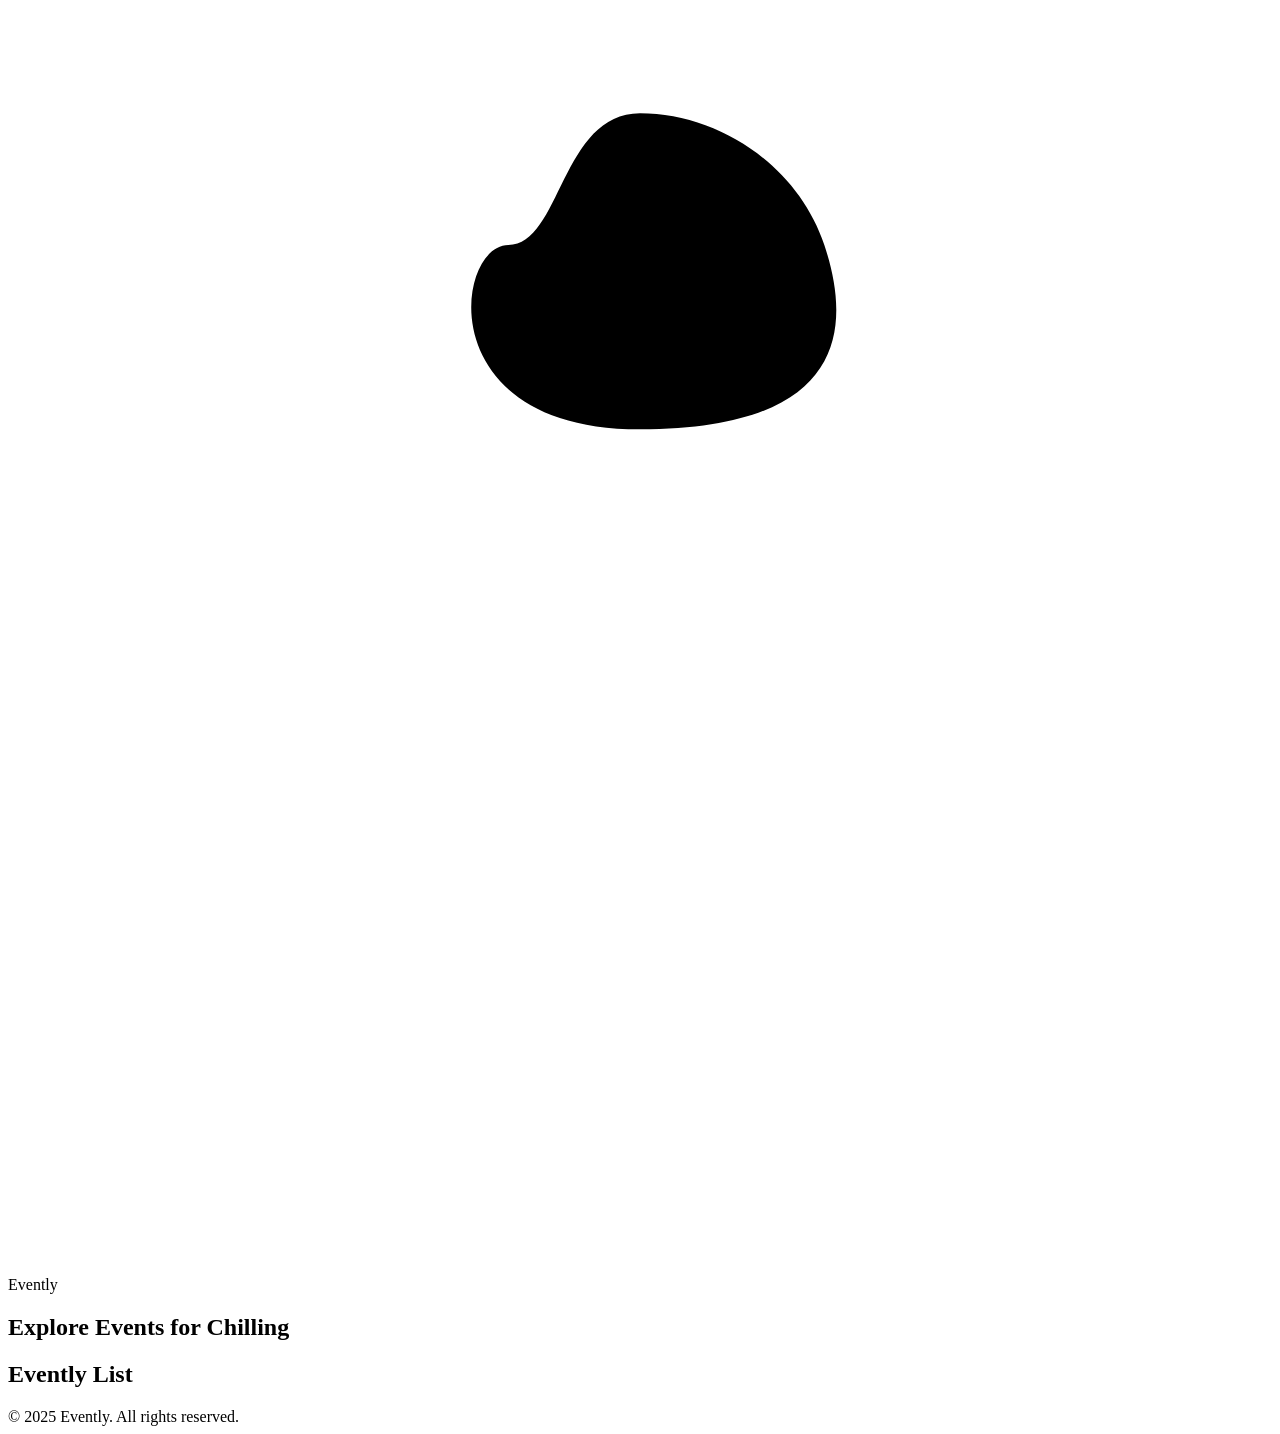
==== templates/index.html @ 20006f02 "img attr added" ====
<!DOCTYPE html>
<html lang="en">

<head>
  <meta charset="UTF-8" />
  <meta name="viewport" content="width=device-width, initial-scale=1.0" />
  <title>Evently</title>
  <link rel="icon" type="image/svg+xml" href="data:image/svg+xml,<svg xmlns='http://www.w3.org/2000/svg' viewBox='0 0 24 24'><path fill='%23f87171' d='M12 2c1.5 0 3 1 3.5 2.5S16 8 12 8s-3.5-3.5-2.5-3.5S10.5 2 12 2z'/></svg>">
  <link rel="stylesheet" href="static/style.css">
</head>

<body>
<header>
    <div class="logo">
        <svg viewBox="0 0 24 24"><path d="M12 2c1.5 0 3 1 3.5 2.5S16 8 12 8s-3.5-3.5-2.5-3.5S10.5 2 12 2z"/></svg>
        <span>Evently</span>
    </div>
</header>

<section class="carousel-section">
    <h1>Explore Events for Chilling</h1>
    <div class="carousel" id="carousel"></div>
</section>

<section class="list-section">
    <h2>Evently List</h2>
    <div id="event-list"></div>
    <div class="pagination" id="pagination"></div>
</section>

<footer>
    © 2025 Evently. All rights reserved.
</footer>

<script src="/static/script.js"></script>
</body>
</html>
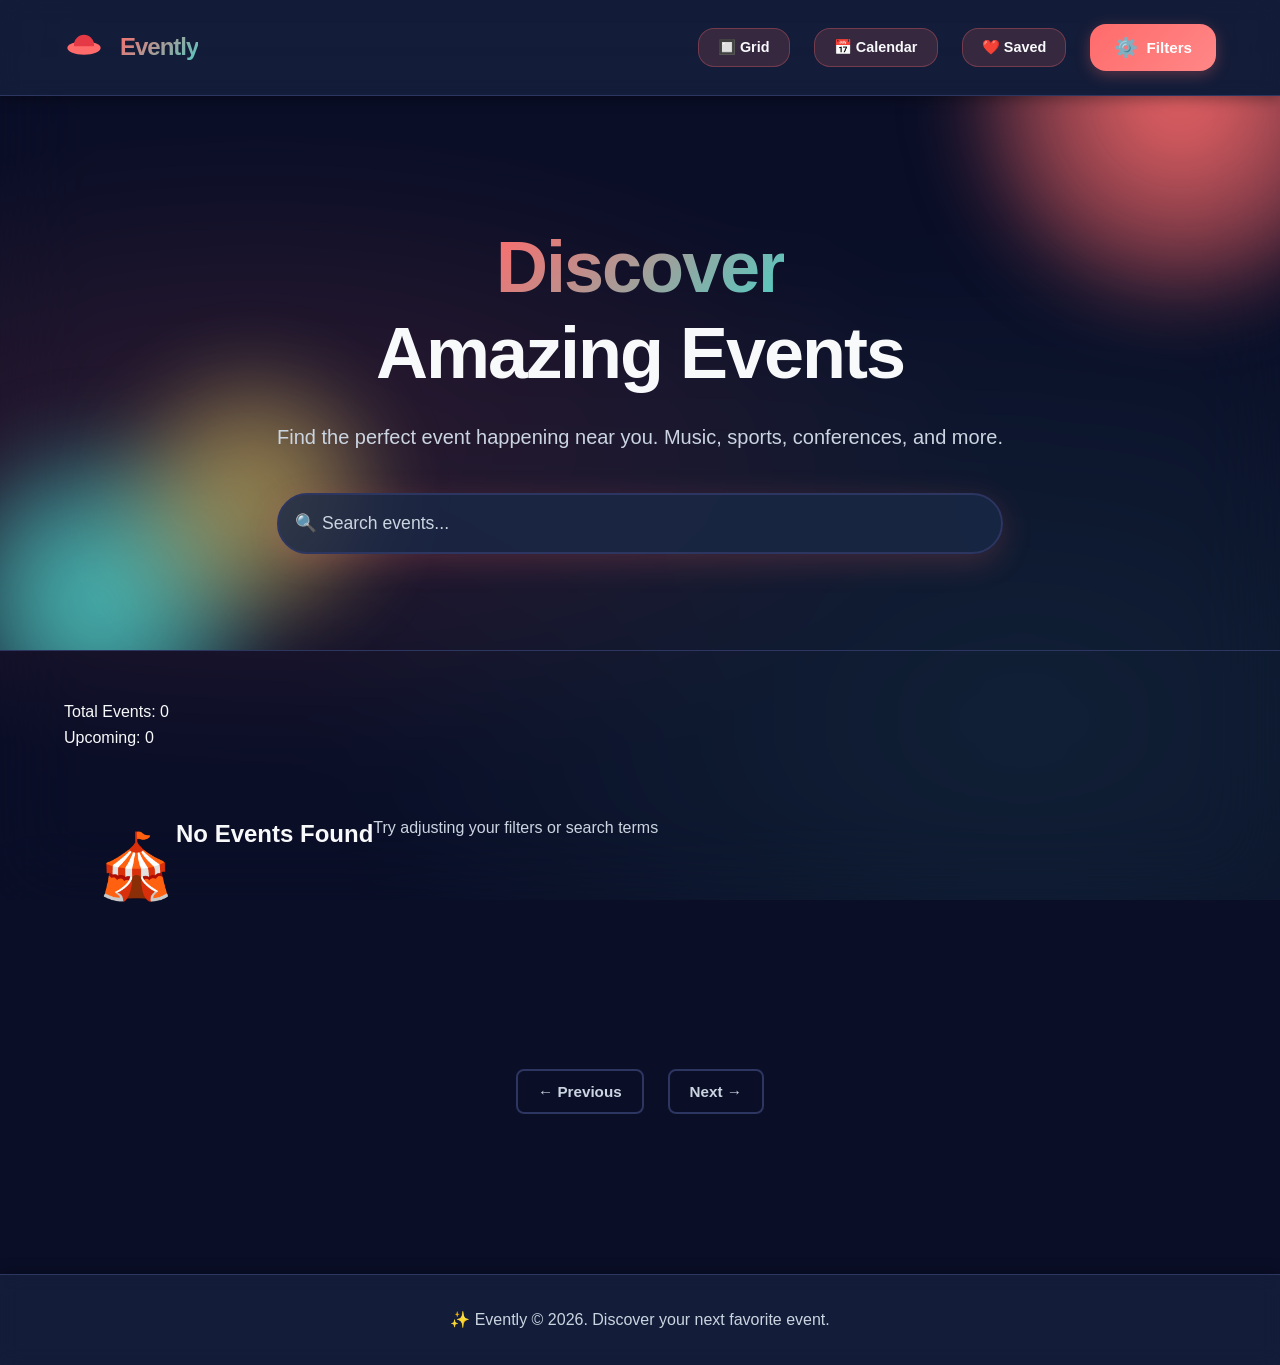
==== commit 3cf05ad2: "img label processed" ====
--- a/templates/index.html
+++ b/templates/index.html
@@ -1,37 +1,195 @@
 <!DOCTYPE html>
 <html lang="en">
+<head>
+    <meta charset="UTF-8">
+    <meta name="viewport" content="width=device-width, initial-scale=1.0">
+    <title>Evently — Discover Events</title>
+    <link rel="stylesheet" href="/static/style.css">
+</head>
+<body>
+    <div class="background-animation"></div>
+    <div class="background-blur"></div>
+    <header class="header">
+        <div class="container">
+            <div class="logo">
+                <svg viewBox="0 0 24 24" class="logo-icon" aria-hidden="true">
+                    <path class="hat-brim" d="M2 12c0 2.21 4.48 4 10 4s10-1.79 10-4-4.48-4-10-4S2 9.79 2 12z"/>
+                    <path class="hat-top" d="M6 10c0-3.31 2.69-6 6-6s6 2.69 6 6v1H6v-1z"/>
+                </svg>
+                <span class="logo-text">Evently</span>
+            </div>
+            <nav class="nav">
+                <button class="nav-btn" id="view-toggle" title="Toggle view">🔲 Grid</button>
+                <button class="nav-btn" id="calendar-btn" title="Calendar view">📅 Calendar</button>
+                <button class="nav-btn" id="favorites-btn" title="My favorites">❤️ Saved</button>
+                <button class="filter-btn" id="filter-toggle">
+                    <span class="filter-icon">⚙️</span> Filters
+                </button>
+            </nav>
+        </div>
+    </header>
 
-<head>
-  <meta charset="UTF-8" />
-  <meta name="viewport" content="width=device-width, initial-scale=1.0" />
-  <title>Evently</title>
-  <link rel="icon" type="image/svg+xml" href="data:image/svg+xml,<svg xmlns='http://www.w3.org/2000/svg' viewBox='0 0 24 24'><path fill='%23f87171' d='M12 2c1.5 0 3 1 3.5 2.5S16 8 12 8s-3.5-3.5-2.5-3.5S10.5 2 12 2z'/></svg>">
-  <link rel="stylesheet" href="static/style.css">
-</head>
+    <section class="hero">
+        <div class="hero-content">
+            <div class="hero-text">
+                <h1 class="hero-title">
+                    <span class="text-gradient">Discover</span>
+                    <br>
+                    Amazing Events
+                </h1>
+                <p class="hero-subtitle">Find the perfect event happening near you. Music, sports, conferences, and more.</p>
+            </div>
+            <div class="hero-search">
+                <div class="search-box">
+                    <input type="text" id="quick-search" placeholder="🔍 Search events...">
+                </div>
+            </div>
+        </div>
+        <div class="hero-decoration">
+            <div class="decoration-circle circle-1"></div>
+            <div class="decoration-circle circle-2"></div>
+            <div class="decoration-circle circle-3"></div>
+        </div>
+    </section>
 
-<body>
-<header>
-    <div class="logo">
-        <svg viewBox="0 0 24 24"><path d="M12 2c1.5 0 3 1 3.5 2.5S16 8 12 8s-3.5-3.5-2.5-3.5S10.5 2 12 2z"/></svg>
-        <span>Evently</span>
+    <aside class="filters-panel" id="filters-panel">
+        <div class="container">
+            <div class="filters-header">
+                <h2>Filter Events</h2>
+                <button class="close-filters" id="close-filters">✕</button>
+            </div>
+            <div class="filters-grid">
+                <div class="filter-group">
+                    <label for="city-select">📍 Location</label>
+                    <select id="city-select">
+                        <option value="">All Cities</option>
+                    </select>
+                </div>
+                <div class="filter-group">
+                    <label for="category-select">🎯 Category</label>
+                    <select id="category-select">
+                        <option value="">All Categories</option>
+                    </select>
+                </div>
+                <div class="filter-group">
+                    <label for="date-input">📅 Date</label>
+                    <input type="date" id="date-input">
+                </div>
+                <div class="filter-group">
+                    <label for="sort-select">📊 Sort</label>
+                    <select id="sort-select">
+                        <option value="date_desc">Latest First</option>
+                        <option value="date_asc">Earliest First</option>
+                        <option value="popular">Most Popular</option>
+                    </select>
+                </div>
+            </div>
+            <div class="filters-actions">
+                <button class="btn-primary" id="apply-filters">Apply Filters</button>
+                <button class="btn-secondary" id="reset-filters">Clear All</button>
+            </div>
+        </div>
+    </aside>
+
+    <main class="main-content">
+        <div class="container">
+            <div class="stats-bar" id="stats-bar">
+                <div class="stat-item">
+                    <span class="stat-label">Total Events:</span>
+                    <span class="stat-value" id="stat-total">0</span>
+                </div>
+                <div class="stat-item">
+                    <span class="stat-label">Upcoming:</span>
+                    <span class="stat-value" id="stat-upcoming">0</span>
+                </div>
+            </div>
+
+            <div id="loading" class="loading-state">
+                <div class="loader"></div>
+                <p>Finding amazing events...</p>
+            </div>
+
+            <div id="events-grid" class="events-grid">
+            </div>
+
+            <div id="calendar-view" class="calendar-view" style="display: none;">
+                <div class="calendar-header">
+                    <button id="prev-month">&lt;</button>
+                    <h3 id="month-year"></h3>
+                    <button id="next-month">&gt;</button>
+                </div>
+                <div id="calendar-grid"></div>
+            </div>
+
+            <div id="empty-state" class="empty-state" style="display: none;">
+                <div class="empty-icon">🎪</div>
+                <h3>No Events Found</h3>
+                <p>Try adjusting your filters or search terms</p>
+            </div>
+
+            <div id="pagination" class="pagination">
+                <button class="pagination-btn pagination-prev" id="prev-page">← Previous</button>
+                <div class="pagination-numbers" id="pagination-numbers"></div>
+                <button class="pagination-btn pagination-next" id="next-page">Next →</button>
+            </div>
+        </div>
+    </main>
+
+    <div id="event-modal" class="modal" style="display: none;">
+        <div class="modal-content">
+            <button class="modal-close" id="modal-close">&times;</button>
+            <div class="modal-body">
+                <img id="modal-image" src="" alt="" class="modal-image">
+                <div class="modal-info">
+                    <h2 id="modal-title"></h2>
+                    <p id="modal-description"></p>
+                    <div class="modal-meta">
+                        <div class="meta-group">
+                            <label>📍 Location:</label>
+                            <p id="modal-location"></p>
+                        </div>
+                        <div class="meta-group">
+                            <label>📅 Date:</label>
+                            <p id="modal-date"></p>
+                        </div>
+                        <div class="meta-group">
+                            <label>🎯 Category:</label>
+                            <p id="modal-category"></p>
+                        </div>
+                        <div class="meta-group">
+                            <label>🎤 Producer:</label>
+                            <p id="modal-producer"></p>
+                        </div>
+                    </div>
+                    <div class="modal-actions">
+                        <button class="btn-primary" id="modal-favorite">❤️ Add to Favorites</button>
+                        <button class="btn-secondary" id="modal-share">🔗 Share</button>
+                        <a id="modal-link" href="" target="_blank" class="btn-primary">Visit Event</a>
+                    </div>
+                </div>
+            </div>
+        </div>
     </div>
-</header>
 
-<section class="carousel-section">
-    <h1>Explore Events for Chilling</h1>
-    <div class="carousel" id="carousel"></div>
-</section>
+    <div id="share-modal" class="modal" style="display: none;">
+        <div class="modal-content modal-small">
+            <button class="modal-close" id="share-close">&times;</button>
+            <h3>Share Event</h3>
+            <div class="share-buttons">
+                <button class="share-btn" onclick="shareOnSocial('twitter')">🐦 Twitter</button>
+                <button class="share-btn" onclick="shareOnSocial('facebook')">📘 Facebook</button>
+                <button class="share-btn" onclick="shareOnSocial('whatsapp')">💬 WhatsApp</button>
+                <button class="share-btn" id="copy-link">🔗 Copy Link</button>
+            </div>
+        </div>
+    </div>
 
-<section class="list-section">
-    <h2>Evently List</h2>
-    <div id="event-list"></div>
-    <div class="pagination" id="pagination"></div>
-</section>
+    <footer class="footer">
+        <div class="container">
+            <p>✨ Evently © 2026. Discover your next favorite event.</p>
+        </div>
+    </footer>
 
-<footer>
-    © 2025 Evently. All rights reserved.
-</footer>
-
-<script src="/static/script.js"></script>
+    <script src="/static/script.js"></script>
 </body>
 </html>
--- a/static/style.css
+++ b/static/style.css
@@ -0,0 +1,835 @@
+:root {
+    --primary: #ff6b6b;
+    --primary-light: #ff8787;
+    --primary-dark: #e63946;
+    --secondary: #4ecdc4;
+    --accent: #ffe66d;
+    --bg-dark: #0a0e27;
+    --bg-secondary: #16213e;
+    --bg-tertiary: #1a2847;
+    --text-primary: #f8f9fa;
+    --text-secondary: #cbd5e1;
+    --border: #2d3561;
+    --spacing-xs: 0.5rem;
+    --spacing-sm: 1rem;
+    --spacing-md: 1.5rem;
+    --spacing-lg: 2rem;
+    --spacing-xl: 3rem;
+    --radius: 1rem;
+    --shadow-sm: 0 2px 8px rgba(0, 0, 0, 0.2);
+    --shadow-md: 0 8px 24px rgba(255, 107, 107, 0.15);
+    --shadow-lg: 0 20px 40px rgba(0, 0, 0, 0.4);
+    --transition: 0.35s cubic-bezier(0.4, 0, 0.2, 1);
+}
+
+* {
+    margin: 0;
+    padding: 0;
+    box-sizing: border-box;
+}
+
+html {
+    scroll-behavior: smooth;
+}
+
+body {
+    font-family: 'Segoe UI', Roboto, Oxygen, Ubuntu, Cantarell, 'Fira Sans', sans-serif;
+    background: var(--bg-dark);
+    color: var(--text-primary);
+    line-height: 1.6;
+    overflow-x: hidden;
+    position: relative;
+}
+
+@media (prefers-reduced-motion: reduce) {
+    * {
+        animation: none !important;
+        transition: none !important;
+    }
+}
+
+.background-animation {
+    position: fixed;
+    top: 0;
+    left: 0;
+    width: 100%;
+    height: 100%;
+    background: radial-gradient(ellipse at 20% 50%, rgba(255, 107, 107, 0.15) 0%, transparent 50%),
+                radial-gradient(ellipse at 80% 80%, rgba(78, 205, 196, 0.1) 0%, transparent 50%);
+    pointer-events: none;
+    z-index: 0;
+    animation: drift 20s ease-in-out infinite;
+}
+
+.background-blur {
+    position: fixed;
+    top: 0;
+    left: 0;
+    width: 100%;
+    height: 100%;
+    backdrop-filter: blur(40px);
+    pointer-events: none;
+    z-index: 0;
+}
+
+@keyframes drift {
+    0%, 100% { transform: translate(0, 0); }
+    50% { transform: translate(-20px, 20px); }
+}
+
+
+.container {
+    max-width: 1200px;
+    margin: 0 auto;
+    padding: 0 var(--spacing-md);
+}
+
+
+.header {
+    background: rgba(22, 33, 62, 0.8);
+    backdrop-filter: blur(10px);
+    border-bottom: 1px solid var(--border);
+    padding: var(--spacing-md) 0;
+    position: sticky;
+    top: 0;
+    z-index: 100;
+    box-shadow: 0 4px 12px rgba(0, 0, 0, 0.3);
+    animation: slideDown 0.6s ease;
+}
+
+@keyframes slideDown {
+    from {
+        transform: translateY(-100%);
+        opacity: 0;
+    }
+    to {
+        transform: translateY(0);
+        opacity: 1;
+    }
+}
+
+.header .container {
+    display: flex;
+    justify-content: space-between;
+    align-items: center;
+}
+
+.logo {
+    display: flex;
+    align-items: center;
+    gap: var(--spacing-sm);
+    cursor: pointer;
+    transition: transform var(--transition);
+}
+
+.logo:hover {
+    transform: scale(1.05);
+}
+
+.logo-icon {
+    width: 40px;
+    height: 40px;
+    animation: float 3s ease-in-out infinite;
+}
+
+@keyframes float {
+    0%, 100% { transform: translateY(0); }
+    50% { transform: translateY(-8px); }
+}
+
+.hat-brim {
+    fill: var(--primary);
+}
+
+.hat-top {
+    fill: var(--primary-dark);
+}
+
+.logo-text {
+    font-size: 1.5rem;
+    font-weight: 800;
+    background: linear-gradient(135deg, var(--primary), var(--secondary));
+    -webkit-background-clip: text;
+    -webkit-text-fill-color: transparent;
+    background-clip: text;
+    letter-spacing: -1px;
+}
+
+.nav {
+    display: flex;
+    gap: var(--spacing-md);
+    align-items: center;
+}
+
+.nav-btn {
+    display: inline-flex;
+    align-items: center;
+    gap: 0.5rem;
+    padding: 0.6rem 1.2rem;
+    background: rgba(255, 107, 107, 0.15);
+    color: var(--text-primary);
+    border: 1px solid rgba(255, 107, 107, 0.3);
+    border-radius: var(--radius);
+    font-size: 0.9rem;
+    font-weight: 600;
+    cursor: pointer;
+    transition: all var(--transition);
+    white-space: nowrap;
+}
+
+.nav-btn:hover {
+    background: rgba(255, 107, 107, 0.25);
+    border-color: var(--primary);
+    transform: translateY(-2px);
+    box-shadow: 0 4px 12px rgba(255, 107, 107, 0.2);
+}
+
+.nav-btn:active {
+    transform: translateY(0);
+}
+
+.filter-btn {
+    display: flex;
+    align-items: center;
+    gap: 0.5rem;
+    padding: 0.75rem 1.5rem;
+    background: linear-gradient(135deg, var(--primary), var(--primary-light));
+    color: white;
+    border: none;
+    border-radius: var(--radius);
+    font-size: 0.95rem;
+    font-weight: 700;
+    cursor: pointer;
+    transition: all var(--transition);
+    box-shadow: 0 4px 15px rgba(255, 107, 107, 0.3);
+}
+
+.filter-btn:hover {
+    transform: translateY(-3px);
+    box-shadow: 0 8px 25px rgba(255, 107, 107, 0.4);
+}
+
+.filter-icon {
+    font-size: 1.2rem;
+}
+
+
+.hero {
+    padding: 8rem var(--spacing-md) 6rem;
+    text-align: center;
+    position: relative;
+    overflow: hidden;
+    min-height: 500px;
+    display: flex;
+    align-items: center;
+    justify-content: center;
+}
+
+.hero-content {
+    position: relative;
+    z-index: 2;
+    max-width: 800px;
+    margin: 0 auto;
+    animation: fadeInUp 0.8s ease 0.2s both;
+}
+
+@keyframes fadeInUp {
+    from {
+        opacity: 0;
+        transform: translateY(30px);
+    }
+    to {
+        opacity: 1;
+        transform: translateY(0);
+    }
+}
+
+.hero-title {
+    font-size: clamp(2.5rem, 8vw, 4.5rem);
+    font-weight: 900;
+    margin-bottom: var(--spacing-md);
+    line-height: 1.2;
+    letter-spacing: -2px;
+}
+
+.text-gradient {
+    background: linear-gradient(135deg, var(--primary), var(--secondary));
+    -webkit-background-clip: text;
+    -webkit-text-fill-color: transparent;
+    background-clip: text;
+    animation: shimmer 3s ease-in-out infinite;
+}
+
+@keyframes shimmer {
+    0%, 100% { filter: brightness(1); }
+    50% { filter: brightness(1.1); }
+}
+
+.hero-subtitle {
+    font-size: 1.25rem;
+    color: var(--text-secondary);
+    margin-bottom: 2.5rem;
+    animation: fadeInUp 0.8s ease 0.4s both;
+}
+
+.hero-search {
+    animation: fadeInUp 0.8s ease 0.6s both;
+}
+
+.search-box {
+    background: rgba(26, 40, 71, 0.8);
+    backdrop-filter: blur(10px);
+    border: 2px solid var(--border);
+    border-radius: 2rem;
+    padding: 1rem;
+    box-shadow: 0 8px 32px rgba(255, 107, 107, 0.2);
+    transition: all var(--transition);
+}
+
+.search-box:hover,
+.search-box:focus-within {
+    border-color: var(--primary);
+    box-shadow: 0 12px 40px rgba(255, 107, 107, 0.3);
+    transform: translateY(-2px);
+}
+
+.search-box input {
+    width: 100%;
+    background: transparent;
+    border: none;
+    color: var(--text-primary);
+    font-size: 1.1rem;
+    outline: none;
+}
+
+.search-box input::placeholder {
+    color: var(--text-secondary);
+}
+
+.hero-decoration {
+    position: absolute;
+    top: 0;
+    right: 0;
+    width: 100%;
+    height: 100%;
+    z-index: 1;
+    pointer-events: none;
+}
+
+.decoration-circle {
+    position: absolute;
+    border-radius: 50%;
+    filter: blur(40px);
+}
+
+.circle-1 {
+    width: 400px;
+    height: 400px;
+    background: radial-gradient(circle, var(--primary), transparent);
+    top: -200px;
+    right: -100px;
+    animation: float 8s ease-in-out infinite;
+}
+
+.circle-2 {
+    width: 300px;
+    height: 300px;
+    background: radial-gradient(circle, var(--secondary), transparent);
+    bottom: -100px;
+    left: -50px;
+    animation: float 10s ease-in-out infinite 1s;
+}
+
+.circle-3 {
+    width: 250px;
+    height: 250px;
+    background: radial-gradient(circle, var(--accent), transparent);
+    top: 50%;
+    left: 10%;
+    animation: float 12s ease-in-out infinite 2s;
+    opacity: 0.6;
+}
+
+/* ============================================
+   FILTERS PANEL
+   ============================================ */
+
+.filters-panel {
+    background: rgba(22, 33, 62, 0.95);
+    backdrop-filter: blur(10px);
+    border-bottom: 1px solid var(--border);
+    padding: 0;
+    max-height: 0;
+    overflow: hidden;
+    transition: max-height var(--transition), padding var(--transition);
+    position: relative;
+    z-index: 50;
+}
+
+.filters-panel.active {
+    max-height: 600px;
+    padding: var(--spacing-lg) 0;
+}
+
+.filters-header {
+    display: flex;
+    justify-content: space-between;
+    align-items: center;
+    margin-bottom: var(--spacing-lg);
+}
+
+.filters-header h2 {
+    font-size: 1.5rem;
+    font-weight: 700;
+}
+
+.close-filters {
+    background: none;
+    border: none;
+    color: var(--text-primary);
+    font-size: 1.5rem;
+    cursor: pointer;
+    transition: transform var(--transition);
+}
+
+.close-filters:hover {
+    transform: rotate(90deg);
+}
+
+.filters-grid {
+    display: grid;
+    grid-template-columns: repeat(auto-fit, minmax(250px, 1fr));
+    gap: var(--spacing-lg);
+    margin-bottom: var(--spacing-lg);
+}
+
+.filter-group {
+    display: flex;
+    flex-direction: column;
+    gap: var(--spacing-sm);
+}
+
+.filter-group label {
+    font-weight: 700;
+    font-size: 0.95rem;
+    color: var(--text-primary);
+}
+
+.filter-group input,
+.filter-group select {
+    padding: 0.75rem 1rem;
+    background: rgba(26, 40, 71, 0.6);
+    color: var(--text-primary);
+    border: 2px solid var(--border);
+    border-radius: var(--radius);
+    font-family: inherit;
+    font-size: 1rem;
+    transition: all var(--transition);
+}
+
+.filter-group input:hover,
+.filter-group select:hover {
+    border-color: var(--primary);
+    background: rgba(26, 40, 71, 0.8);
+}
+
+.filter-group input:focus,
+.filter-group select:focus {
+    outline: none;
+    border-color: var(--primary);
+    background: rgba(26, 40, 71, 1);
+    box-shadow: 0 0 0 3px rgba(255, 107, 107, 0.1);
+}
+
+.filters-actions {
+    display: flex;
+    gap: var(--spacing-md);
+    justify-content: center;
+    flex-wrap: wrap;
+}
+
+
+.btn-primary,
+.btn-secondary {
+    padding: 0.75rem 2rem;
+    border: none;
+    border-radius: var(--radius);
+    font-size: 1rem;
+    font-weight: 700;
+    cursor: pointer;
+    transition: all var(--transition);
+    font-family: inherit;
+}
+
+.btn-primary {
+    background: linear-gradient(135deg, var(--primary), var(--primary-light));
+    color: white;
+    box-shadow: 0 4px 15px rgba(255, 107, 107, 0.3);
+}
+
+.btn-primary:hover {
+    transform: translateY(-2px);
+    box-shadow: 0 8px 25px rgba(255, 107, 107, 0.4);
+}
+
+.btn-secondary {
+    background: transparent;
+    color: var(--text-secondary);
+    border: 2px solid var(--border);
+}
+
+.btn-secondary:hover {
+    border-color: var(--primary);
+    color: var(--primary);
+    background: rgba(255, 107, 107, 0.1);
+}
+
+
+.main-content {
+    padding: var(--spacing-xl) 0;
+    min-height: 60vh;
+    position: relative;
+    z-index: 1;
+}
+
+
+.events-grid {
+    display: grid;
+    grid-template-columns: repeat(auto-fill, minmax(300px, 1fr));
+    gap: var(--spacing-lg);
+    animation: fadeInUp 0.8s ease 0.4s both;
+}
+
+.event-card {
+    background: rgba(26, 40, 71, 0.6);
+    backdrop-filter: blur(10px);
+    border: 1px solid var(--border);
+    border-radius: var(--radius);
+    overflow: hidden;
+    transition: all var(--transition);
+    cursor: pointer;
+    display: flex;
+    flex-direction: column;
+    box-shadow: 0 4px 20px rgba(0, 0, 0, 0.3);
+    position: relative;
+}
+
+.event-card::before {
+    content: '';
+    position: absolute;
+    top: 0;
+    left: 0;
+    right: 0;
+    height: 4px;
+    background: linear-gradient(90deg, var(--primary), var(--secondary));
+    transform: scaleX(0);
+    transform-origin: left;
+    transition: transform var(--transition);
+}
+
+.event-card:hover {
+    transform: translateY(-12px);
+    border-color: var(--primary);
+    box-shadow: 0 20px 40px rgba(255, 107, 107, 0.2);
+}
+
+.event-card:hover::before {
+    transform: scaleX(1);
+}
+
+.event-image {
+    width: 100%;
+    height: 220px;
+    background: linear-gradient(135deg, var(--bg-tertiary), var(--bg-secondary));
+    object-fit: cover;
+    position: relative;
+    overflow: hidden;
+}
+
+.event-image::after {
+    content: '';
+    position: absolute;
+    top: 0;
+    left: 0;
+    right: 0;
+    bottom: 0;
+    background: rgba(0, 0, 0, 0.2);
+    transition: opacity var(--transition);
+}
+
+.event-card:hover .event-image::after {
+    opacity: 0;
+}
+
+.event-content {
+    padding: var(--spacing-lg);
+    flex-grow: 1;
+    display: flex;
+    flex-direction: column;
+}
+
+.event-category {
+    font-size: 0.75rem;
+    color: var(--primary);
+    font-weight: 900;
+    text-transform: uppercase;
+    margin-bottom: var(--spacing-sm);
+    letter-spacing: 1px;
+}
+
+.event-title {
+    font-size: 1.35rem;
+    font-weight: 800;
+    margin-bottom: var(--spacing-sm);
+    color: var(--text-primary);
+    line-height: 1.35;
+}
+
+.event-description {
+    font-size: 0.9rem;
+    color: var(--text-secondary);
+    margin-bottom: var(--spacing-md);
+    flex-grow: 1;
+    line-height: 1.5;
+}
+
+.event-meta {
+    display: flex;
+    flex-direction: column;
+    gap: 0.75rem;
+    border-top: 1px solid var(--border);
+    padding-top: var(--spacing-md);
+    margin-top: auto;
+    font-size: 0.85rem;
+    color: var(--text-secondary);
+}
+
+.event-meta-item {
+    display: flex;
+    align-items: flex-start;
+    gap: 0.5rem;
+}
+
+.event-footer {
+    margin-top: var(--spacing-md);
+    padding-top: var(--spacing-md);
+    border-top: 1px solid var(--border);
+}
+
+.event-footer a {
+    display: block;
+    padding: 0.85rem 1.25rem;
+    background: linear-gradient(135deg, var(--primary), var(--primary-light));
+    color: white;
+    text-align: center;
+    text-decoration: none;
+    border-radius: calc(var(--radius) - 0.5rem);
+    font-weight: 700;
+    transition: all var(--transition);
+    box-shadow: 0 4px 12px rgba(255, 107, 107, 0.2);
+}
+
+.event-footer a:hover {
+    transform: translateY(-2px);
+    box-shadow: 0 8px 20px rgba(255, 107, 107, 0.3);
+}
+
+
+.loading-state {
+    text-align: center;
+    padding: 4rem var(--spacing-lg);
+}
+
+.loader {
+    width: 50px;
+    height: 50px;
+    border: 4px solid var(--border);
+    border-top-color: var(--primary);
+    border-right-color: var(--secondary);
+    border-radius: 50%;
+    animation: spin 1.5s linear infinite;
+    margin: 0 auto 1.5rem;
+}
+
+@keyframes spin {
+    to { transform: rotate(360deg); }
+}
+
+.loading-state p {
+    font-size: 1.1rem;
+    color: var(--text-secondary);
+}
+
+.empty-state {
+    text-align: center;
+    padding: 4rem var(--spacing-lg);
+}
+
+.empty-icon {
+    font-size: 4rem;
+    margin-bottom: var(--spacing-md);
+    animation: bounce 2s ease infinite;
+}
+
+@keyframes bounce {
+    0%, 100% { transform: translateY(0); }
+    50% { transform: translateY(-20px); }
+}
+
+.empty-state h3 {
+    font-size: 1.5rem;
+    margin-bottom: 0.5rem;
+    color: var(--text-primary);
+}
+
+.empty-state p {
+    color: var(--text-secondary);
+    font-size: 1rem;
+}
+
+
+.footer {
+    background: rgba(22, 33, 62, 0.8);
+    backdrop-filter: blur(10px);
+    border-top: 1px solid var(--border);
+    padding: var(--spacing-lg) 0;
+    text-align: center;
+    color: var(--text-secondary);
+    margin-top: var(--spacing-xl);
+    box-shadow: 0 -4px 12px rgba(0, 0, 0, 0.2);
+}
+
+.footer p {
+    font-weight: 500;
+}
+
+
+@media (max-width: 768px) {
+    :root {
+        --spacing-xl: 2rem;
+        --spacing-lg: 1.5rem;
+    }
+
+    .hero {
+        padding: 4rem var(--spacing-md) 3rem;
+        min-height: 400px;
+    }
+
+    .hero-title {
+        font-size: 2rem;
+    }
+
+    .hero-subtitle {
+        font-size: 1rem;
+    }
+
+    .events-grid {
+        grid-template-columns: 1fr;
+    }
+
+    .filters-grid {
+        grid-template-columns: 1fr;
+    }
+
+    .decoration-circle {
+        display: none;
+    }
+}
+
+@media (max-width: 480px) {
+    .header .container {
+        gap: var(--spacing-sm);
+    }
+
+    .filter-btn {
+        padding: 0.6rem 1rem;
+        font-size: 0.85rem;
+    }
+
+    .hero-title {
+        font-size: 1.5rem;
+    }
+
+    .event-title {
+        font-size: 1.1rem;
+    }
+
+    .btn-primary,
+    .btn-secondary {
+        width: 100%;
+    }
+}
+
+.pagination {
+    display: flex;
+    justify-content: center;
+    align-items: center;
+    gap: 0.75rem;
+    margin: var(--spacing-lg) 0;
+    flex-wrap: wrap;
+    padding: var(--spacing-lg) 0;
+}
+
+.pagination-btn {
+    padding: 0.75rem 1.25rem;
+    background: transparent;
+    color: var(--text-secondary);
+    border: 2px solid var(--border);
+    border-radius: calc(var(--radius) - 0.5rem);
+    font-size: 0.95rem;
+    font-weight: 700;
+    cursor: pointer;
+    transition: all var(--transition);
+    font-family: inherit;
+}
+
+.pagination-btn:hover:not(:disabled) {
+    border-color: var(--primary);
+    color: var(--primary);
+    box-shadow: 0 4px 12px rgba(255, 107, 107, 0.2);
+    transform: translateY(-2px);
+}
+
+.pagination-btn:disabled {
+    opacity: 0.5;
+    cursor: not-allowed;
+}
+
+.pagination-numbers {
+    display: flex;
+    gap: 0.5rem;
+    justify-content: center;
+    flex-wrap: wrap;
+}
+
+.pagination-number {
+    min-width: 2.5rem;
+    padding: 0.75rem;
+    background: transparent;
+    color: var(--text-secondary);
+    border: 2px solid var(--border);
+    border-radius: calc(var(--radius) - 0.5rem);
+    font-size: 0.9rem;
+    font-weight: 700;
+    cursor: pointer;
+    transition: all var(--transition);
+    font-family: inherit;
+}
+
+.pagination-number:hover {
+    border-color: var(--primary);
+    color: var(--primary);
+}
+
+.pagination-number.active {
+    background: linear-gradient(135deg, var(--primary), var(--primary-light));
+    color: white;
+    border-color: var(--primary);
+    box-shadow: 0 4px 12px rgba(255, 107, 107, 0.3);
+}
+
+.pagination-ellipsis {
+    color: var(--text-secondary);
+    font-weight: 700;
+    padding: 0 0.25rem;
+}
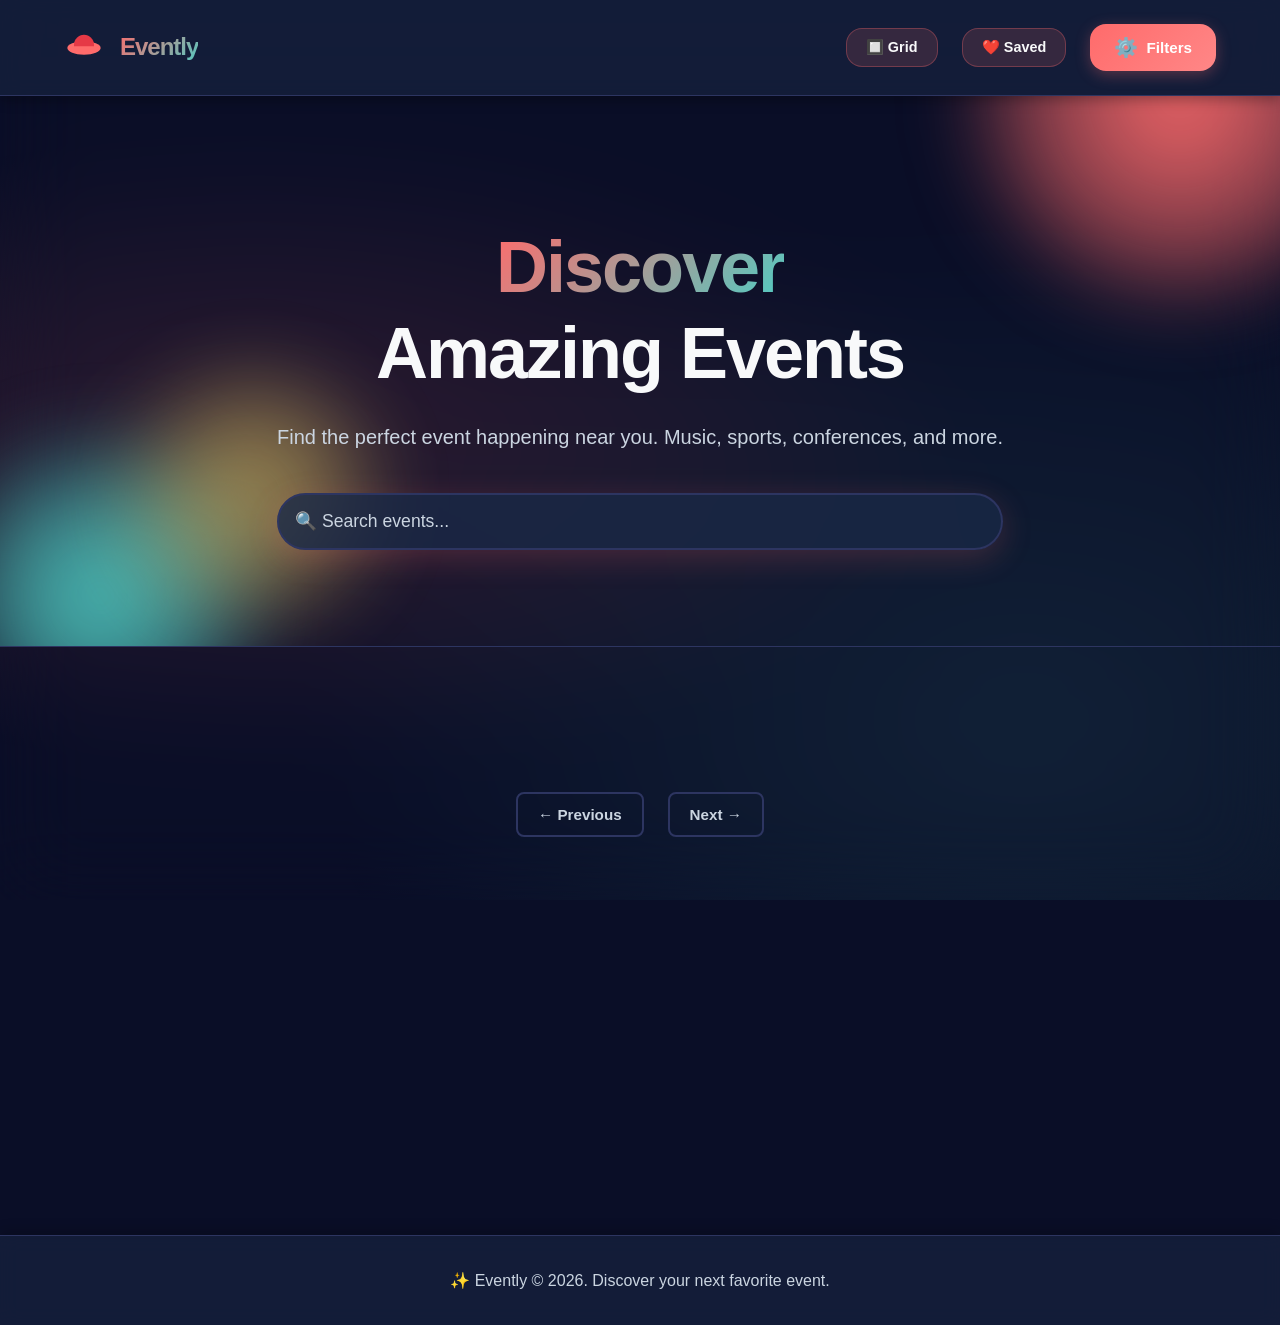
==== commit abfb84af: "time added" ====
--- a/templates/index.html
+++ b/templates/index.html
@@ -4,6 +4,7 @@
     <meta charset="UTF-8">
     <meta name="viewport" content="width=device-width, initial-scale=1.0">
     <title>Evently — Discover Events</title>
+    <link rel="icon" type="image/svg+xml" href="/static/favicon.svg">
     <link rel="stylesheet" href="/static/style.css">
 </head>
 <body>
@@ -13,14 +14,13 @@
         <div class="container">
             <div class="logo">
                 <svg viewBox="0 0 24 24" class="logo-icon" aria-hidden="true">
-                    <path class="hat-brim" d="M2 12c0 2.21 4.48 4 10 4s10-1.79 10-4-4.48-4-10-4S2 9.79 2 12z"/>
-                    <path class="hat-top" d="M6 10c0-3.31 2.69-6 6-6s6 2.69 6 6v1H6v-1z"/>
+                    <path class="hat-brim" d="M2 12c0 2.21 4.48 4 10 4s10-1.79 10-4-4.48-4-10-4S2 9.79 2 12z" style="fill:var(--primary);"/>
+                    <path class="hat-top" d="M6 10c0-3.31 2.69-6 6-6s6 2.69 6 6v1H6v-1z" style="fill:var(--primary-dark);"/>
                 </svg>
                 <span class="logo-text">Evently</span>
             </div>
             <nav class="nav">
                 <button class="nav-btn" id="view-toggle" title="Toggle view">🔲 Grid</button>
-                <button class="nav-btn" id="calendar-btn" title="Calendar view">📅 Calendar</button>
                 <button class="nav-btn" id="favorites-btn" title="My favorites">❤️ Saved</button>
                 <button class="filter-btn" id="filter-toggle">
                     <span class="filter-icon">⚙️</span> Filters
@@ -42,6 +42,7 @@
             <div class="hero-search">
                 <div class="search-box">
                     <input type="text" id="quick-search" placeholder="🔍 Search events...">
+                    <button id="clear-search" class="clear-search" type="button" title="Clear search" style="display:none;">✕</button>
                 </div>
             </div>
         </div>
@@ -76,6 +77,12 @@
                     <input type="date" id="date-input">
                 </div>
                 <div class="filter-group">
+                    <label for="upcoming-checkbox" style="display: flex; align-items: center; gap: 0.5rem; cursor: pointer;">
+                        <input type="checkbox" id="upcoming-checkbox" style="cursor: pointer; width: 18px; height: 18px;">
+                        ⏰ Upcoming Events Only
+                    </label>
+                </div>
+                <div class="filter-group">
                     <label for="sort-select">📊 Sort</label>
                     <select id="sort-select">
                         <option value="date_desc">Latest First</option>
@@ -93,16 +100,6 @@
 
     <main class="main-content">
         <div class="container">
-            <div class="stats-bar" id="stats-bar">
-                <div class="stat-item">
-                    <span class="stat-label">Total Events:</span>
-                    <span class="stat-value" id="stat-total">0</span>
-                </div>
-                <div class="stat-item">
-                    <span class="stat-label">Upcoming:</span>
-                    <span class="stat-value" id="stat-upcoming">0</span>
-                </div>
-            </div>
 
             <div id="loading" class="loading-state">
                 <div class="loader"></div>
@@ -112,20 +109,15 @@
             <div id="events-grid" class="events-grid">
             </div>
 
-            <div id="calendar-view" class="calendar-view" style="display: none;">
-                <div class="calendar-header">
-                    <button id="prev-month">&lt;</button>
-                    <h3 id="month-year"></h3>
-                    <button id="next-month">&gt;</button>
-                </div>
-                <div id="calendar-grid"></div>
-            </div>
+
 
             <div id="empty-state" class="empty-state" style="display: none;">
                 <div class="empty-icon">🎪</div>
                 <h3>No Events Found</h3>
                 <p>Try adjusting your filters or search terms</p>
             </div>
+
+            <div id="results-count" class="results-count">&nbsp;</div>
 
             <div id="pagination" class="pagination">
                 <button class="pagination-btn pagination-prev" id="prev-page">← Previous</button>
@@ -135,10 +127,11 @@
         </div>
     </main>
 
-    <div id="event-modal" class="modal" style="display: none;">
-        <div class="modal-content">
-            <button class="modal-close" id="modal-close">&times;</button>
-            <div class="modal-body">
+    <div id="event-modal-backdrop" class="modal-backdrop">
+        <div id="event-modal" class="modal">
+            <div class="modal-content">
+                <button class="modal-close" id="modal-close">&times;</button>
+                <div class="modal-body">
                 <img id="modal-image" src="" alt="" class="modal-image">
                 <div class="modal-info">
                     <h2 id="modal-title"></h2>
@@ -160,12 +153,17 @@
                             <label>🎤 Producer:</label>
                             <p id="modal-producer"></p>
                         </div>
+                        <div class="meta-group transport-info" id="transport-info" style="display: none;">
+                            <label>🚌 Nearby Bus Lines:</label>
+                            <div id="transport-content"></div>
+                        </div>
                     </div>
                     <div class="modal-actions">
                         <button class="btn-primary" id="modal-favorite">❤️ Add to Favorites</button>
                         <button class="btn-secondary" id="modal-share">🔗 Share</button>
                         <a id="modal-link" href="" target="_blank" class="btn-primary">Visit Event</a>
                     </div>
+                </div>
                 </div>
             </div>
         </div>
--- a/static/style.css
+++ b/static/style.css
@@ -1,3 +1,4 @@
+/*css vars*/
 :root {
     --primary: #ff6b6b;
     --primary-light: #ff8787;
@@ -22,6 +23,9 @@
     --transition: 0.35s cubic-bezier(0.4, 0, 0.2, 1);
 }
 
+/* ============================================
+   RESET & BASE
+   ============================================ */
 * {
     margin: 0;
     padding: 0;
@@ -48,6 +52,9 @@
     }
 }
 
+/* ============================================
+   BACKGROUND
+   ============================================ */
 .background-animation {
     position: fixed;
     top: 0;
@@ -77,14 +84,18 @@
     50% { transform: translate(-20px, 20px); }
 }
 
-
+/* ============================================
+   LAYOUT
+   ============================================ */
 .container {
     max-width: 1200px;
     margin: 0 auto;
     padding: 0 var(--spacing-md);
 }
 
-
+/* ============================================
+   HEADER
+   ============================================ */
 .header {
     background: rgba(22, 33, 62, 0.8);
     backdrop-filter: blur(10px);
@@ -98,14 +109,8 @@
 }
 
 @keyframes slideDown {
-    from {
-        transform: translateY(-100%);
-        opacity: 0;
-    }
-    to {
-        transform: translateY(0);
-        opacity: 1;
-    }
+    from { transform: translateY(-100%); opacity: 0; }
+    to { transform: translateY(0); opacity: 1; }
 }
 
 .header .container {
@@ -137,13 +142,8 @@
     50% { transform: translateY(-8px); }
 }
 
-.hat-brim {
-    fill: var(--primary);
-}
-
-.hat-top {
-    fill: var(--primary-dark);
-}
+.hat-brim { fill: var(--primary); }
+.hat-top { fill: var(--primary-dark); }
 
 .logo-text {
     font-size: 1.5rem;
@@ -209,11 +209,11 @@
     box-shadow: 0 8px 25px rgba(255, 107, 107, 0.4);
 }
 
-.filter-icon {
-    font-size: 1.2rem;
-}
-
-
+.filter-icon { font-size: 1.2rem; }
+
+/* ============================================
+   HERO
+   ============================================ */
 .hero {
     padding: 8rem var(--spacing-md) 6rem;
     text-align: center;
@@ -234,14 +234,8 @@
 }
 
 @keyframes fadeInUp {
-    from {
-        opacity: 0;
-        transform: translateY(30px);
-    }
-    to {
-        opacity: 1;
-        transform: translateY(0);
-    }
+    from { opacity: 0; transform: translateY(30px); }
+    to { opacity: 1; transform: translateY(0); }
 }
 
 .hero-title {
@@ -276,7 +270,13 @@
     animation: fadeInUp 0.8s ease 0.6s both;
 }
 
+/* ============================================
+   SEARCH BOX
+   ============================================ */
 .search-box {
+    position: relative;
+    display: flex;
+    align-items: center;
     background: rgba(26, 40, 71, 0.8);
     backdrop-filter: blur(10px);
     border: 2px solid var(--border);
@@ -306,6 +306,33 @@
     color: var(--text-secondary);
 }
 
+.clear-search {
+    position: absolute;
+    right: 0.75rem;
+    top: 50%;
+    transform: translateY(-50%);
+    background: none;
+    border: none;
+    color: var(--text-secondary);
+    font-size: 1.2rem;
+    cursor: pointer;
+    padding: 0 0.25rem;
+    border-radius: 50%;
+    transition: background 0.2s, color 0.2s;
+    z-index: 2;
+    display: none;
+}
+
+.clear-search:focus,
+.clear-search:hover {
+    background: rgba(255,255,255,0.12);
+    color: var(--primary);
+    outline: none;
+}
+
+/* ============================================
+   HERO DECORATION
+   ============================================ */
 .hero-decoration {
     position: absolute;
     top: 0;
@@ -353,7 +380,6 @@
 /* ============================================
    FILTERS PANEL
    ============================================ */
-
 .filters-panel {
     background: rgba(22, 33, 62, 0.95);
     backdrop-filter: blur(10px);
@@ -448,7 +474,9 @@
     flex-wrap: wrap;
 }
 
-
+/* ============================================
+   BUTTONS
+   ============================================ */
 .btn-primary,
 .btn-secondary {
     padding: 0.75rem 2rem;
@@ -459,6 +487,9 @@
     cursor: pointer;
     transition: all var(--transition);
     font-family: inherit;
+    text-decoration: none;
+    display: inline-block;
+    text-align: center;
 }
 
 .btn-primary {
@@ -484,7 +515,9 @@
     background: rgba(255, 107, 107, 0.1);
 }
 
-
+/* ============================================
+   MAIN CONTENT
+   ============================================ */
 .main-content {
     padding: var(--spacing-xl) 0;
     min-height: 60vh;
@@ -492,7 +525,26 @@
     z-index: 1;
 }
 
-
+/* ============================================
+   RESULTS COUNT
+   ============================================ */
+.results-count {
+    text-align: right;
+    font-size: 0.98rem;
+    color: var(--text-secondary);
+    margin: 0.5rem 0;
+    min-height: 1.5em;
+    letter-spacing: 0.01em;
+}
+
+.results-count strong {
+    color: var(--primary);
+    font-weight: 700;
+}
+
+/* ============================================
+   EVENTS GRID
+   ============================================ */
 .events-grid {
     display: grid;
     grid-template-columns: repeat(auto-fill, minmax(300px, 1fr));
@@ -500,6 +552,62 @@
     animation: fadeInUp 0.8s ease 0.4s both;
 }
 
+/* LIST VIEW */
+.events-grid.list-view {
+    display: flex !important;
+    flex-direction: column;
+    gap: 1.5rem;
+}
+
+.events-grid.list-view .event-card {
+    display: flex;
+    flex-direction: row;
+    align-items: stretch;
+    min-height: 160px;
+    padding: 0.5rem 1rem;
+}
+
+.events-grid.list-view .event-image {
+    width: 180px;
+    height: 120px;
+    object-fit: cover;
+    border-radius: 0.75rem;
+    margin-right: 1.5rem;
+    flex-shrink: 0;
+}
+
+.events-grid.list-view .event-content {
+    flex: 1;
+    display: flex;
+    flex-direction: column;
+    justify-content: space-between;
+}
+
+.events-grid.list-view .event-header {
+    display: flex;
+    justify-content: space-between;
+    align-items: flex-start;
+}
+
+.events-grid.list-view .event-title {
+    font-size: 1.3rem;
+    margin: 0 0 0.25rem 0;
+}
+
+.events-grid.list-view .event-description {
+    margin: 0.5rem 0;
+    color: var(--text-secondary);
+}
+
+.events-grid.list-view .event-footer {
+    display: flex;
+    gap: 1rem;
+    margin-top: 0.5rem;
+}
+
+/* ============================================
+   EVENT CARD
+   ============================================ */
 .event-card {
     background: rgba(26, 40, 71, 0.6);
     backdrop-filter: blur(10px);
@@ -542,23 +650,6 @@
     height: 220px;
     background: linear-gradient(135deg, var(--bg-tertiary), var(--bg-secondary));
     object-fit: cover;
-    position: relative;
-    overflow: hidden;
-}
-
-.event-image::after {
-    content: '';
-    position: absolute;
-    top: 0;
-    left: 0;
-    right: 0;
-    bottom: 0;
-    background: rgba(0, 0, 0, 0.2);
-    transition: opacity var(--transition);
-}
-
-.event-card:hover .event-image::after {
-    opacity: 0;
 }
 
 .event-content {
@@ -566,6 +657,14 @@
     flex-grow: 1;
     display: flex;
     flex-direction: column;
+}
+
+.event-header {
+    display: flex;
+    align-items: flex-start;
+    justify-content: space-between;
+    gap: var(--spacing-sm);
+    margin-bottom: var(--spacing-sm);
 }
 
 .event-category {
@@ -604,20 +703,17 @@
     color: var(--text-secondary);
 }
 
-.event-meta-item {
-    display: flex;
-    align-items: flex-start;
-    gap: 0.5rem;
-}
-
 .event-footer {
     margin-top: var(--spacing-md);
     padding-top: var(--spacing-md);
     border-top: 1px solid var(--border);
+    display: flex;
+    gap: 0.75rem;
+    flex-wrap: wrap;
 }
 
 .event-footer a {
-    display: block;
+    flex: 1;
     padding: 0.85rem 1.25rem;
     background: linear-gradient(135deg, var(--primary), var(--primary-light));
     color: white;
@@ -634,7 +730,32 @@
     box-shadow: 0 8px 20px rgba(255, 107, 107, 0.3);
 }
 
-
+.favorite-btn {
+    background: none;
+    border: none;
+    font-size: 1.5rem;
+    cursor: pointer;
+    margin-left: auto;
+    color: var(--primary);
+    transition: color var(--transition), transform var(--transition);
+    padding: 0.25rem 0.5rem;
+    border-radius: 50%;
+    outline: none;
+    flex-shrink: 0;
+}
+
+.favorite-btn.favorited {
+    color: var(--primary-dark);
+    transform: scale(1.15);
+}
+
+.favorite-btn:focus {
+    box-shadow: 0 0 0 2px var(--primary-light);
+}
+
+/* ============================================
+   LOADING & EMPTY STATES
+   ============================================ */
 .loading-state {
     text-align: center;
     padding: 4rem var(--spacing-lg);
@@ -687,79 +808,296 @@
     font-size: 1rem;
 }
 
-
-.footer {
-    background: rgba(22, 33, 62, 0.8);
-    backdrop-filter: blur(10px);
-    border-top: 1px solid var(--border);
-    padding: var(--spacing-lg) 0;
+/* ============================================
+   MODAL BACKDROP
+   ============================================ */
+.modal-backdrop {
+    display: none;
+    position: fixed;
+    top: 0;
+    left: 0;
+    width: 100vw;
+    height: 100vh;
+    background: rgba(0, 0, 0, 0.7);
+    z-index: 199;
+    align-items: center;
+    justify-content: center;
+    overflow-y: auto;
+    padding: 2rem;
+    animation: fadeInBackdrop 0.3s ease;
+}
+
+.modal-backdrop.active {
+    display: flex;
+}
+
+@keyframes fadeInBackdrop {
+    from { opacity: 0; }
+    to { opacity: 1; }
+}
+
+/* ============================================
+   EVENT MODAL
+   ============================================ */
+.modal {
+    display: block;
+    width: 100%;
+}
+
+#event-modal {
+    display: block !important;
+    position: relative;
+    background: none;
+    padding: 0;
+    width: 100%;
+    max-width: 1100px;
+    height: auto;
+    z-index: auto;
+    margin: auto;
+    animation: fadeInModal 0.3s ease;
+}
+
+@keyframes fadeInModal {
+    from { opacity: 0; transform: scale(0.97); }
+    to { opacity: 1; transform: scale(1); }
+}
+
+.modal-content {
+    position: relative;
+    background: rgba(18, 24, 48, 0.98);
+    border-radius: 1rem;
+    width: 100%;
+    max-height: 90vh;
+    overflow: auto;
+    box-shadow: var(--shadow-lg);
+    border: 1px solid var(--border);
+}
+
+.modal-close {
+    position: absolute;
+    top: 1rem;
+    right: 1rem;
+    background: rgba(255, 255, 255, 0.12);
+    border: none;
+    color: var(--primary);
+    font-size: 1.5rem;
+    border-radius: 50%;
+    width: 2.5rem;
+    height: 2.5rem;
+    display: flex;
+    align-items: center;
+    justify-content: center;
+    cursor: pointer;
+    z-index: 10;
+    transition: background 0.2s, color 0.2s, box-shadow 0.2s;
+    box-shadow: 0 2px 8px rgba(255, 107, 107, 0.12);
+}
+
+.modal-close:hover,
+.modal-close:focus {
+    background: var(--primary);
+    color: #fff;
+    outline: none;
+}
+
+.modal-body {
+    display: flex;
+    gap: var(--spacing-lg);
+    padding: var(--spacing-lg);
+    align-items: flex-start;
+}
+
+.modal-image {
+    width: 48%;
+    max-height: 60vh;
+    object-fit: cover;
+    border-radius: 0.75rem;
+    flex-shrink: 0;
+}
+
+.modal-info {
+    width: 52%;
+    color: var(--text-secondary);
+    display: flex;
+    flex-direction: column;
+}
+
+.modal-info h2 {
+    color: var(--text-primary);
+    margin-bottom: 0.5rem;
+    padding-right: 3rem; /* space for close button */
+}
+
+.modal-info p {
+    margin-bottom: 1rem;
+}
+
+#modal-description {
+    white-space: pre-wrap;
+    word-break: break-word;
+    overflow: auto;
+    max-height: 28vh;
+    color: var(--text-secondary);
+}
+
+/* ============================================
+   MODAL META
+   ============================================ */
+.modal-meta {
+    display: flex;
+    flex-direction: column;
+    gap: 0.75rem;
+    margin-top: var(--spacing-md);
+}
+
+.modal-meta .meta-group {
+    background: rgba(76, 205, 196, 0.1);
+    padding: 0.75rem 1rem;
+    border-radius: var(--radius);
+    border-left: 4px solid var(--secondary);
+}
+
+.modal-meta .meta-group label {
+    display: block;
+    font-weight: 700;
+    color: var(--secondary);
+    margin-bottom: 0.25rem;
+    font-size: 0.85rem;
+}
+
+.modal-meta .meta-group p {
+    color: var(--text-secondary);
+    margin: 0;
+    font-size: 0.95rem;
+}
+
+/* ============================================
+   MODAL ACTIONS
+   ============================================ */
+.modal-actions {
+    display: flex;
+    gap: var(--spacing-sm);
+    flex-wrap: wrap;
+    margin-top: var(--spacing-md);
+    align-items: center;
+}
+
+.modal-actions .btn-primary,
+.modal-actions .btn-secondary {
+    flex: 1 1 140px;
+    min-width: 140px;
+    padding: 0.75rem 1rem;
+}
+
+@media (max-width: 600px) {
+    .modal-actions {
+        flex-direction: column;
+    }
+    .modal-actions .btn-primary,
+    .modal-actions .btn-secondary {
+        width: 100%;
+        min-width: 0;
+    }
+}
+
+/* ============================================
+   TRANSPORT INFO
+   ============================================ */
+.transport-info {
+    background: rgba(255, 107, 107, 0.1);
+    padding: 1rem;
+    border-radius: var(--radius);
+    border-left: 4px solid var(--primary);
+    margin-top: 0.75rem;
+}
+
+.transport-info label {
+    display: block;
+    font-weight: 700;
+    color: var(--primary);
+    margin-bottom: 0.5rem;
+}
+
+.bus-line-item {
+    background: rgba(255, 255, 255, 0.05);
+    padding: 0.75rem;
+    border-radius: calc(var(--radius) - 0.5rem);
+    margin: 0.5rem 0;
+    display: flex;
+    align-items: center;
+    gap: 0.75rem;
+}
+
+.bus-line-badge {
+    background: linear-gradient(135deg, var(--primary), var(--primary-light));
+    color: white;
+    padding: 0.25rem 0.75rem;
+    border-radius: calc(var(--radius) - 0.75rem);
+    font-weight: 700;
+    font-size: 0.85rem;
+    flex-shrink: 0;
+}
+
+#transport-content .transport-empty {
+    color: var(--text-secondary);
+    font-size: 1rem;
     text-align: center;
-    color: var(--text-secondary);
-    margin-top: var(--spacing-xl);
-    box-shadow: 0 -4px 12px rgba(0, 0, 0, 0.2);
-}
-
-.footer p {
-    font-weight: 500;
-}
-
-
-@media (max-width: 768px) {
-    :root {
-        --spacing-xl: 2rem;
-        --spacing-lg: 1.5rem;
-    }
-
-    .hero {
-        padding: 4rem var(--spacing-md) 3rem;
-        min-height: 400px;
-    }
-
-    .hero-title {
-        font-size: 2rem;
-    }
-
-    .hero-subtitle {
-        font-size: 1rem;
-    }
-
-    .events-grid {
-        grid-template-columns: 1fr;
-    }
-
-    .filters-grid {
-        grid-template-columns: 1fr;
-    }
-
-    .decoration-circle {
-        display: none;
-    }
-}
-
-@media (max-width: 480px) {
-    .header .container {
-        gap: var(--spacing-sm);
-    }
-
-    .filter-btn {
-        padding: 0.6rem 1rem;
-        font-size: 0.85rem;
-    }
-
-    .hero-title {
-        font-size: 1.5rem;
-    }
-
-    .event-title {
-        font-size: 1.1rem;
-    }
-
-    .btn-primary,
-    .btn-secondary {
-        width: 100%;
-    }
-}
-
+    padding: var(--spacing-sm) 0;
+    font-style: italic;
+}
+
+/* ============================================
+   SHARE MODAL
+   ============================================ */
+#share-modal {
+    position: fixed;
+    top: 0;
+    left: 0;
+    width: 100%;
+    height: 100%;
+    display: none;
+    align-items: center;
+    justify-content: center;
+    background: rgba(0, 0, 0, 0.6);
+    z-index: 300;
+    padding: var(--spacing-lg);
+}
+
+.modal-small {
+    max-width: 400px;
+    padding: var(--spacing-lg);
+}
+
+.share-buttons {
+    display: flex;
+    flex-wrap: wrap;
+    gap: var(--spacing-sm);
+    margin-top: var(--spacing-md);
+    justify-content: center;
+}
+
+.share-btn {
+    background: linear-gradient(135deg, var(--secondary), var(--primary-light));
+    color: white;
+    border: none;
+    border-radius: var(--radius);
+    padding: 0.6rem 1.2rem;
+    font-size: 1rem;
+    font-weight: 600;
+    cursor: pointer;
+    transition: all var(--transition);
+    box-shadow: 0 2px 8px rgba(78, 205, 196, 0.15);
+}
+
+.share-btn:hover {
+    background: linear-gradient(135deg, var(--primary), var(--secondary));
+    box-shadow: 0 4px 16px rgba(78, 205, 196, 0.25);
+    transform: translateY(-2px);
+}
+
+/* ============================================
+   PAGINATION
+   ============================================ */
 .pagination {
     display: flex;
     justify-content: center;
@@ -832,4 +1170,64 @@
     color: var(--text-secondary);
     font-weight: 700;
     padding: 0 0.25rem;
+}
+
+/* ============================================
+   FOOTER
+   ============================================ */
+.footer {
+    background: rgba(22, 33, 62, 0.8);
+    backdrop-filter: blur(10px);
+    border-top: 1px solid var(--border);
+    padding: var(--spacing-lg) 0;
+    text-align: center;
+    color: var(--text-secondary);
+    margin-top: var(--spacing-xl);
+    box-shadow: 0 -4px 12px rgba(0, 0, 0, 0.2);
+}
+
+.footer p {
+    font-weight: 500;
+}
+
+/* ============================================
+   RESPONSIVE
+   ============================================ */
+@media (max-width: 768px) {
+    :root {
+        --spacing-xl: 2rem;
+        --spacing-lg: 1.5rem;
+    }
+
+    .hero {
+        padding: 4rem var(--spacing-md) 3rem;
+        min-height: 400px;
+    }
+
+    .hero-title { font-size: 2rem; }
+    .hero-subtitle { font-size: 1rem; }
+    .events-grid { grid-template-columns: 1fr; }
+    .filters-grid { grid-template-columns: 1fr; }
+    .decoration-circle { display: none; }
+
+    .modal-body {
+        flex-direction: column;
+    }
+
+    .modal-image,
+    .modal-info {
+        width: 100%;
+    }
+
+    .modal-info h2 {
+        padding-right: 3rem;
+    }
+}
+
+@media (max-width: 480px) {
+    .header .container { gap: var(--spacing-sm); }
+    .filter-btn { padding: 0.6rem 1rem; font-size: 0.85rem; }
+    .hero-title { font-size: 1.5rem; }
+    .event-title { font-size: 1.1rem; }
+    .btn-primary, .btn-secondary { width: 100%; }
 }
